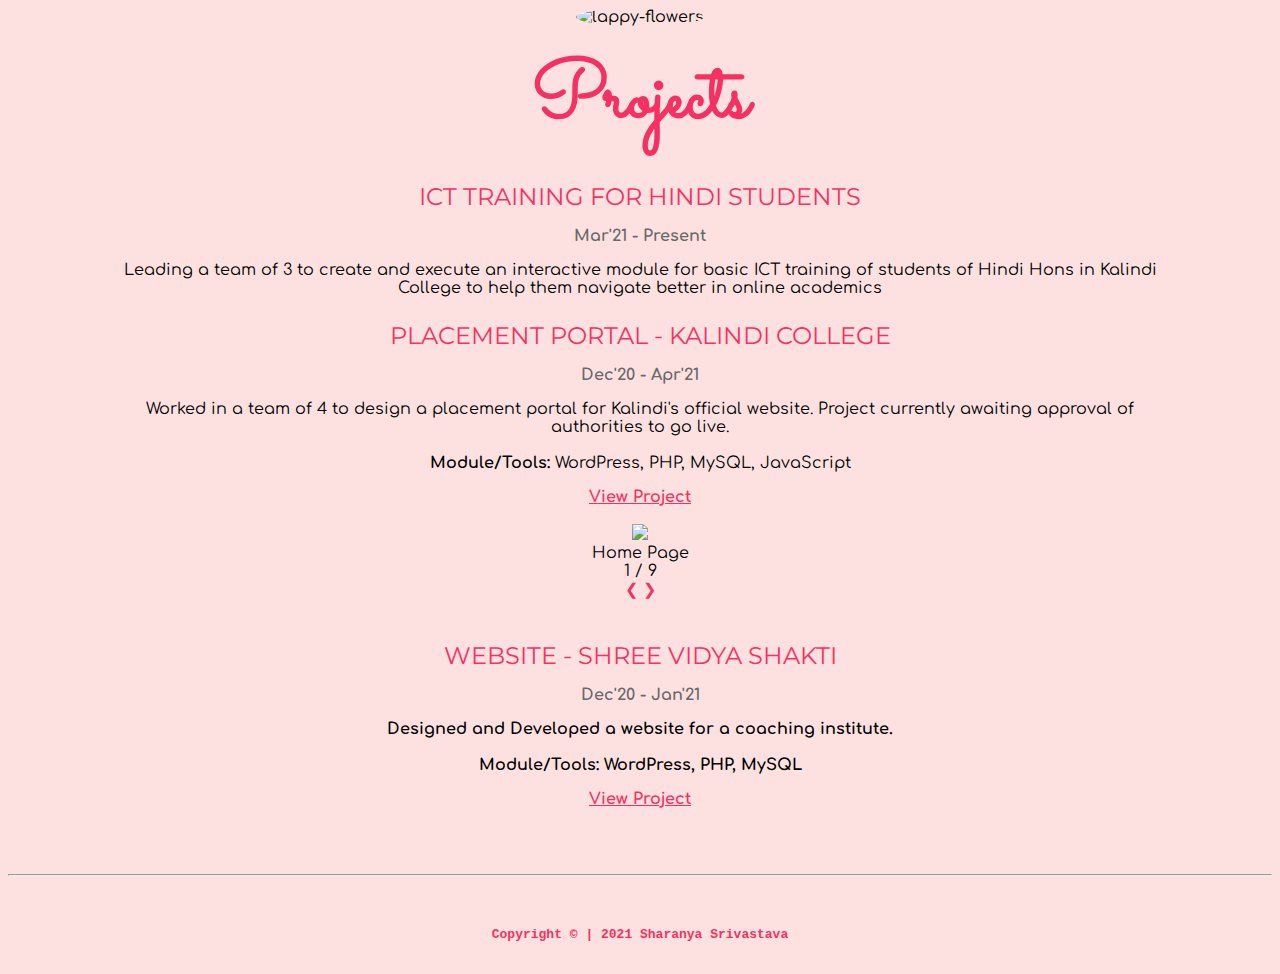
==== Projects.html @ 39974a14 "Add files via upload" ====
<!DOCTYPE html>

<html lang="en">

 <header>
    <title>Sharanya's Projects</title>
	<link rel="stylesheet" href="master.css">
    <link rel="FaviconIcon" href="images/person-icon.png" type="image/x-icon">
    <link rel="shortcut" href ="images/person-icon.png" type="image/x-icon">
    <meta name="viewport" content="width=device-width, initial-scale=1, shrink-to-fit=no">
    <meta name="name" content="Sharanya Srivastava">
	<!--above meta tag will help to be indexed by search engines and people may find this page when they search for the word "Sharanya Srivastava"-->	
	<!--Code to create two columns content in the page -->
	<style>
    * {
  box-sizing: border-box;
}

/* Create two equal columns that floats next to each other */
.column {
  float: left;
  width: 50%;
  padding: 10px;
  height: 300px; /* Should be removed. Only for demonstration */
}

/* Clear floats after the columns */
.row:after {
  content: "";
  display: table;
  clear: both;
}

/* Responsive layout - makes the two columns stack on top of each other instead of next to each other */
@media screen and (max-width: 600px) {
  .column {
    width: 100%;
  }
}
p.padding {
        margin-left: 7em;
	    margin-right: 7em;
	  }
    </style>
    <link rel="preconnect" href="https://fonts.gstatic.com">
    <link href="https://fonts.googleapis.com/css2?family=Sacramento&display=swap" rel="stylesheet">
    <link href="https://fonts.googleapis.com/css?family=Lora:400,700|Montserrat:300" rel="stylesheet">
    <link rel="preconnect" href="https://fonts.gstatic.com">
    <link href="https://fonts.googleapis.com/css2?family=Comfortaa&display=swap" rel="stylesheet">		
 </header>
 <body>
    <img src ="images/top-logo.gif" style="border-radius: 50%; width:15em; height:15em" alt="lappy-flowers">

    <h1>Projects</h1> 
	<h2><b>ICT Training for Hindi Students</b></h2>
	<p id="project-duration"><b style="color:#696969">Mar'21 - Present</b></p>
	<p class="padding">Leading a team of 3 to create and execute an interactive module for basic ICT training of students of Hindi Hons in Kalindi College to help them navigate better in online academics</p>
	    
	<h2><b>Placement Portal - Kalindi College</b></h2>
	<p><b style="color:#696969">Dec'20 - Apr'21</b></p>
	<p class="padding">Worked in a team of 4 to design a placement portal for Kalindi's official website. Project currently awaiting approval of authorities to go live.<br><br>
    <b>Module/Tools:</b> WordPress, PHP, MySQL, JavaScript</p>	
	<a href="http://placement-portal.42web.io/" target="_blank"><b>View Project</b></a><br><br>
	
     <!-- Slideshow container -->
     <div class="slideshow-container">

      <!-- Full-width images with number and caption text -->
      <div class="mySlides fade">
        <img src="images/placement-portal-gallery/1.jpg" style="width:60%">
        <div class="text">Home Page</div>
	    <div class="numbertext">1 / 9</div>
      </div>

      <div class="mySlides fade">
        <img src="images/placement-portal-gallery/2.jpg" style="width:60%">
        <div class="text">Student Login</div>
	    <div class="numbertext">2 / 9</div>
      </div>

      <div class="mySlides fade">
        <img src="images/placement-portal-gallery/3.jpg" style="width:60%">
        <div class="text">Student Registration</div>
	    <div class="numbertext">3 / 9</div>
      </div>
	
	  <div class="mySlides fade">
        <img src="images/placement-portal-gallery/4.jpg" style="width:60%">
        <div class="text">Recruiter Login</div>
	    <div class="numbertext">4 / 9</div>
      </div>
	
	  <div class="mySlides fade">
        <img src="images/placement-portal-gallery/5.jpg" style="width:60%">
        <div class="text">Password Encrypted Recruiter Registration Access </div>
        <div class="numbertext">5 / 9</div>
	  </div>
	
	  <div class="mySlides fade">
        <img src="images/placement-portal-gallery/6.jpg" style="width:60%">
        <div class="text">Recruiter Registration</div>
	    <div class="numbertext">6 / 9</div>
      </div>
	
	  <div class="mySlides fade">
        <img src="images/placement-portal-gallery/7.jpg" style="width:60%">
        <div class="text">Student Profile Page</div>
	    <div class="numbertext">7 / 9</div>
      </div>
	
	  <div class="mySlides fade">
        <img src="images/placement-portal-gallery/8.jpg" style="width:60%">
        <div class="text">Upload Resumee Form</div>
	    <div class="numbertext">8 / 9</div>
      </div>
	
	  <div class="mySlides fade">
        <img src="images/placement-portal-gallery/9.jpg" style="width:60%">
        <div class="text">Filter Search Resumes</div>
	    <div class="numbertext">9 / 9</div>
      </div>
 
      <!-- Next and previous buttons -->
      <a class="prev" onclick="plusSlides(-1)">&#10094;</a>
      <a class="next" onclick="plusSlides(1)">&#10095;</a>
    </div>
     <br>
    <!-- The dots/circles -->
    <div style="text-align:center">
      <span class="dot" onclick="currentSlide(1)"></span>
      <span class="dot" onclick="currentSlide(2)"></span>
      <span class="dot" onclick="currentSlide(3)"></span>
	  <span class="dot" onclick="currentSlide(4)"></span>
      <span class="dot" onclick="currentSlide(5)"></span>
      <span class="dot" onclick="currentSlide(6)"></span>
	  <span class="dot" onclick="currentSlide(7)"></span>
      <span class="dot" onclick="currentSlide(8)"></span>
      <span class="dot" onclick="currentSlide(9)"></span>
    </div>

	<script>
    var slideIndex = 0;
    showSlides();

    function showSlides() {
      var i;
      var slides = document.getElementsByClassName("mySlides");
      var dots = document.getElementsByClassName("dot");
      for (i = 0; i < slides.length; i++) {
        slides[i].style.display = "none";  
      }
      slideIndex++;
      if (slideIndex > slides.length) {slideIndex = 1}    
      for (i = 0; i < dots.length; i++) {
      dots[i].className = dots[i].className.replace(" active", "");
      }
      slides[slideIndex-1].style.display = "block";  
      dots[slideIndex-1].className += " active";
      setTimeout(showSlides, 4000); // Change image every 2 seconds
      }
    </script>
  
 	<h2><b>Website - Shree Vidya Shakti<b></h2>
	<p><b style="color:#696969">Dec'20 - Jan'21</b></p>
	<p class="padding">Designed and Developed a website for a coaching institute.<br><br>
    <b>Module/Tools:</b> WordPress, PHP, MySQL</p>
	<a href="svs-demo.html" target="_blank"><b>View Project</b></a><br><br>	
  
 </body>
 
 <footer>

    <hr>
    <code style="color:#f53163">Copyright © | 2021 Sharanya Srivastava</code>    
 </footer>
</html>
---- master.css ----
/*CSS for my website*/

  a {
    color: #f53163;
  }

  a:hover {
    color: #f53163;
  }

  	  
  
  body {
  font-family: 'Comfortaa', cursive;
  background-color: #fde1e0;
  color: #000100;
  text-align: center;
  }
  
  footer {
    margin-top: 2rem;
    margin-bottom: 2rem;
  }
  
  h2, h3, h4, h5 {
    font-family: 'Montserrat', sans-serif;
    font-weight: 300;
	color: #f53163;	
    text-transform: uppercase;
  }

  
  h1 {
	font-family: 'Sacramento', cursive;
    font-size: 5rem;
    color: #f53163;	
    margin-bottom: 0.5rem;
	margin-top: 1rem;
	}
  
  h2 {
    margin-bottom: 1rem;
    margin-top: 1.5rem;
  }
  
  h3 {
    margin-bottom: 0;
	margin-top: 2rem;
  }
  
  h4 {
    margin-bottom: 1rem;
	margin-top: 0.5rem;
  }
  
  h5 {
    margin-top: 0.5rem;
  }
  
  hr {
    margin-bottom: 3rem;
	margin-top: 3rem;
  }
  
  ul {
    display: table;
	margin: 0 auto;
	text-align: left;
	}
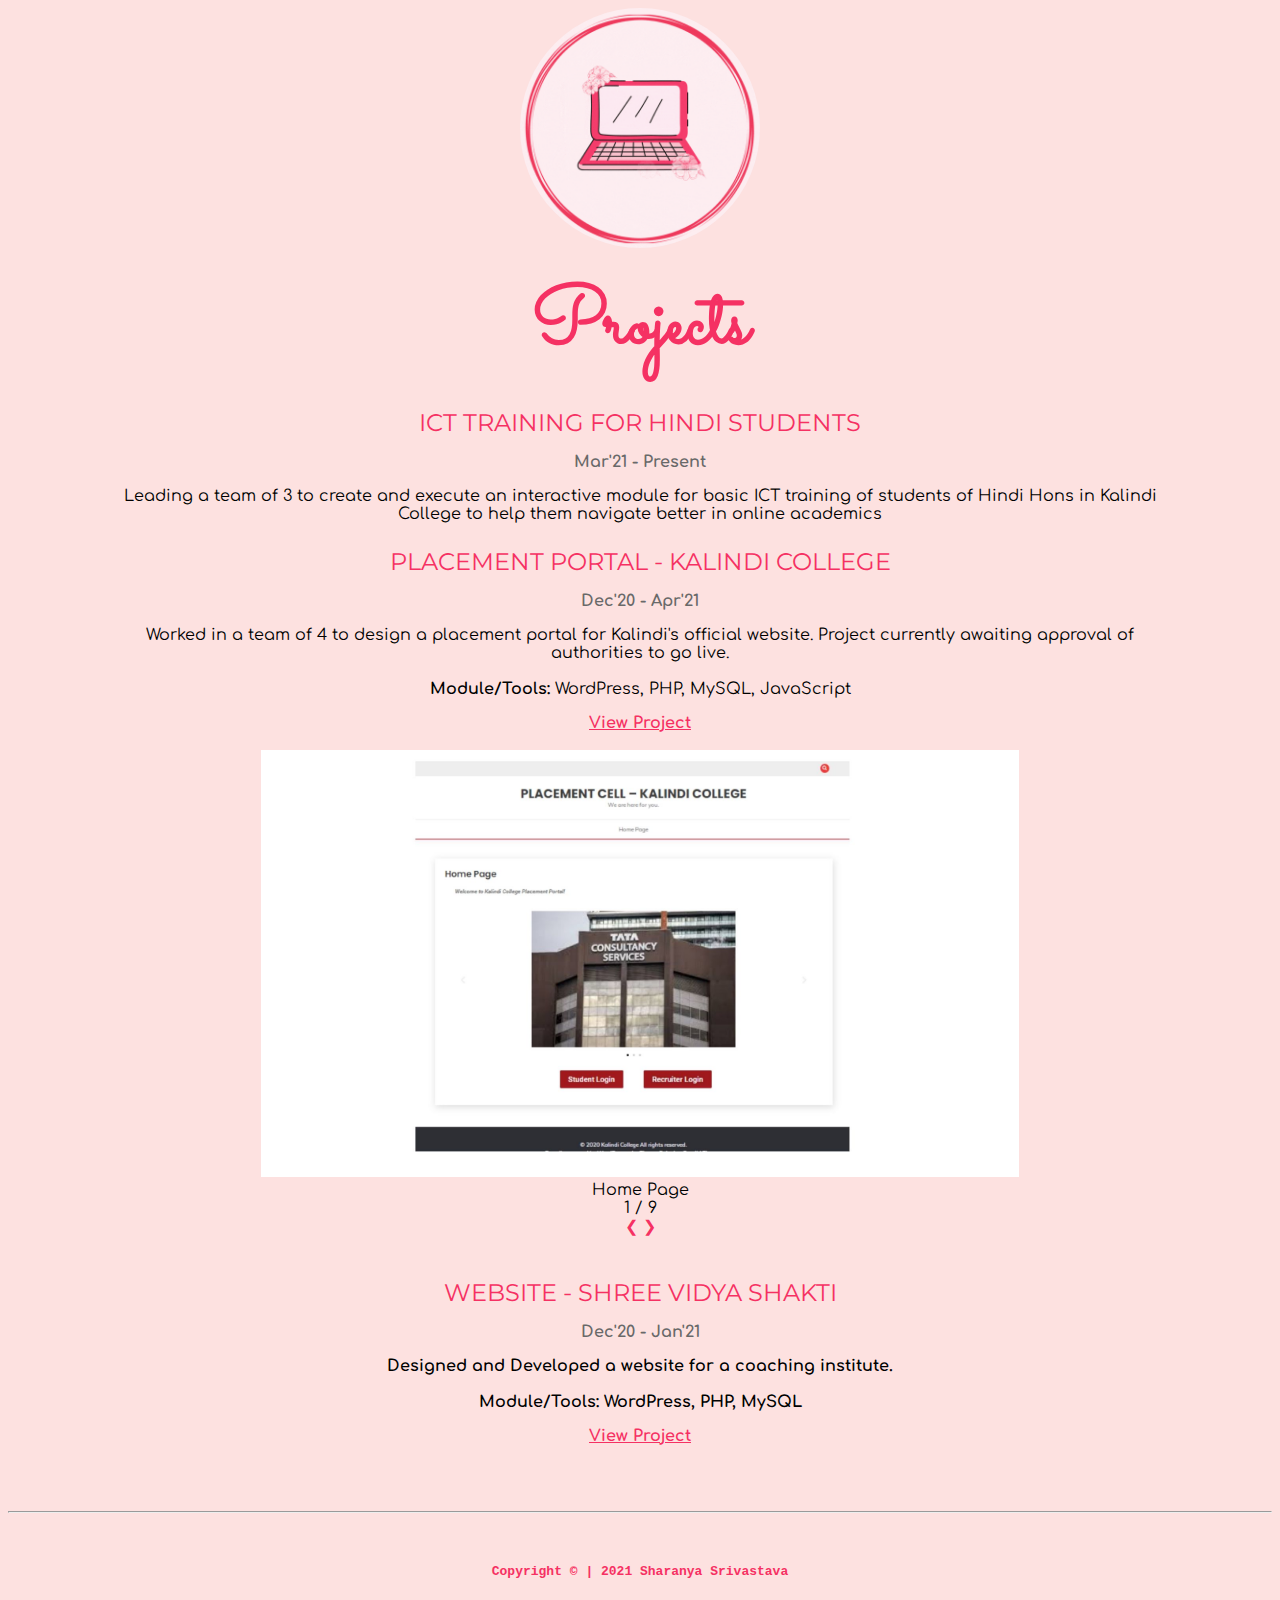
==== commit 128f8479: "Update Projects.html" ====
--- a/Projects.html
+++ b/Projects.html
@@ -5,8 +5,8 @@
  <header>
     <title>Sharanya's Projects</title>
 	<link rel="stylesheet" href="master.css">
-    <link rel="FaviconIcon" href="images/person-icon.png" type="image/x-icon">
-    <link rel="shortcut" href ="images/person-icon.png" type="image/x-icon">
+    <link rel="FaviconIcon" href="images/projcon.ico" type="image/x-icon">
+    <link rel="shortcut" href ="images/projcon.ico" type="image/x-icon">
     <meta name="viewport" content="width=device-width, initial-scale=1, shrink-to-fit=no">
     <meta name="name" content="Sharanya Srivastava">
 	<!--above meta tag will help to be indexed by search engines and people may find this page when they search for the word "Sharanya Srivastava"-->	
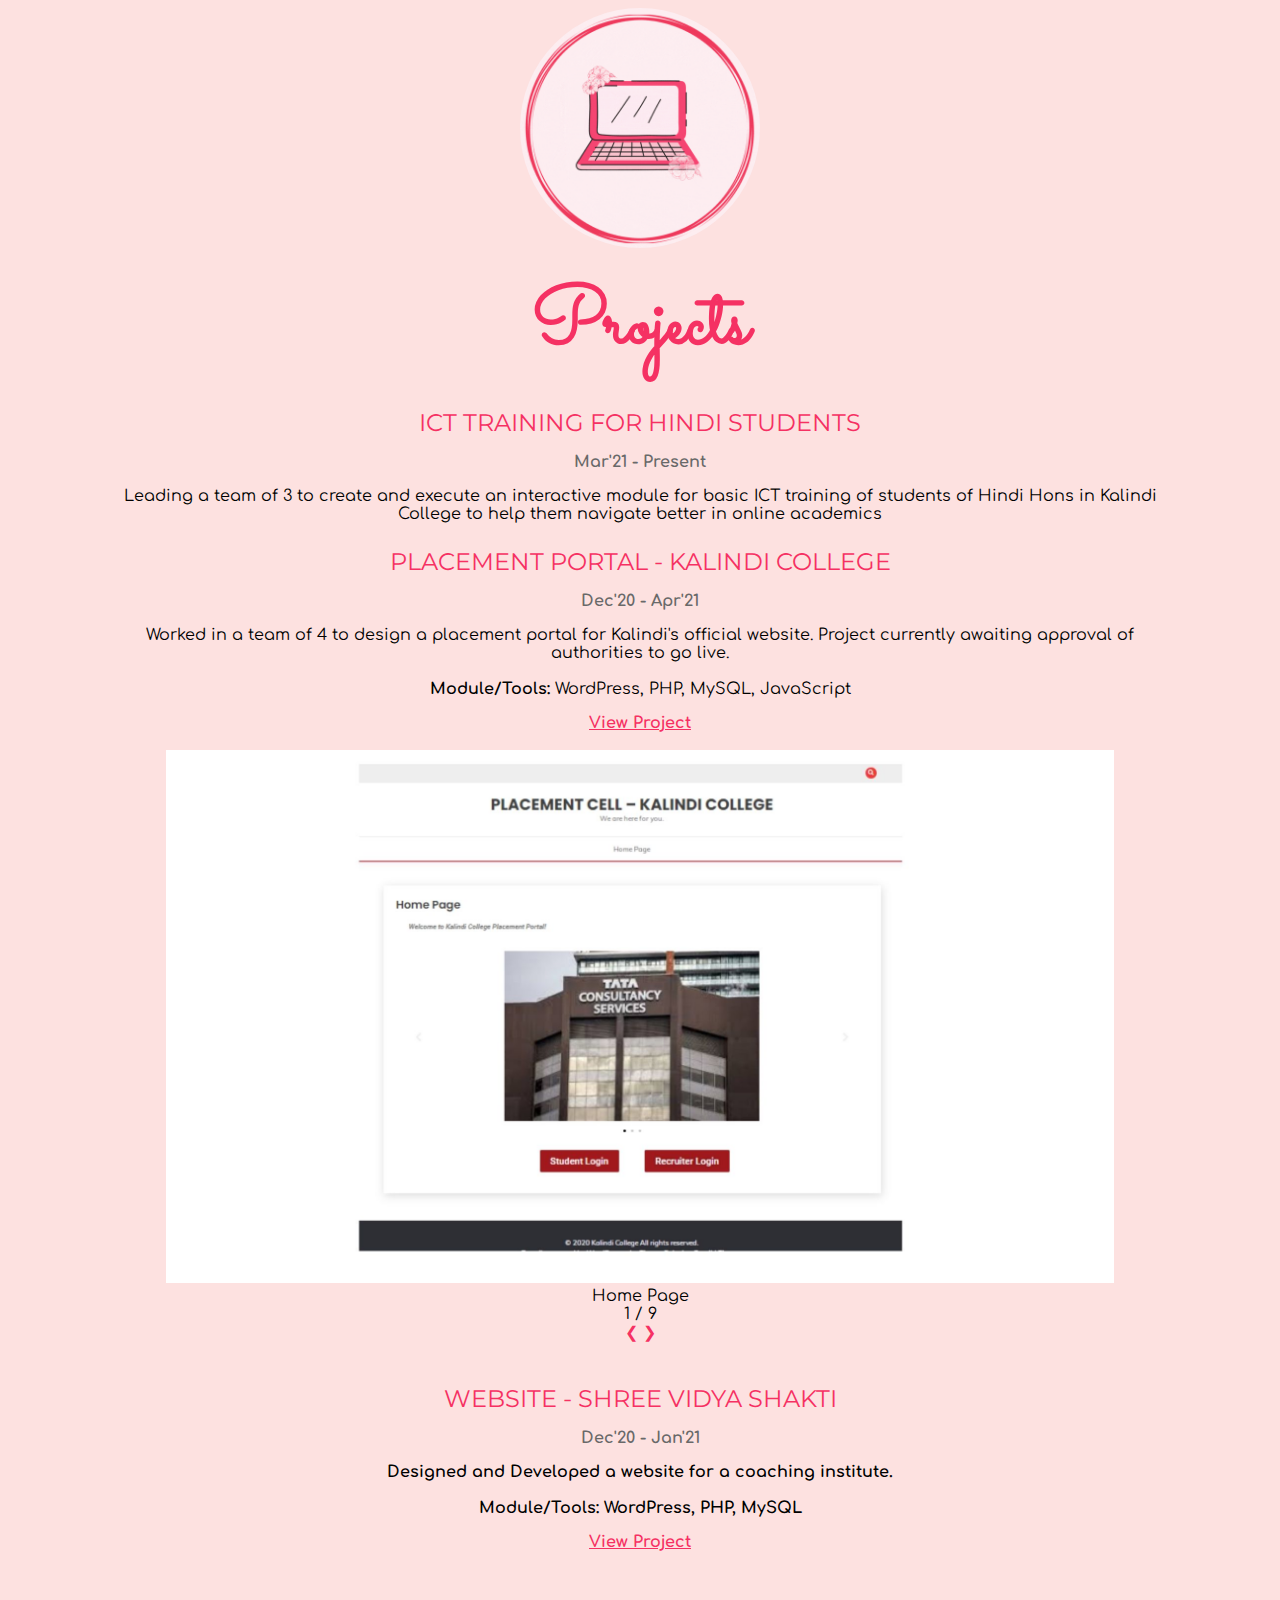
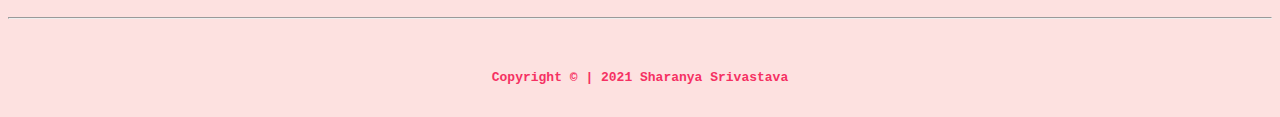
==== commit 10c4ba65: "Update Projects.html" ====
--- a/Projects.html
+++ b/Projects.html
@@ -67,55 +67,55 @@
 
       <!-- Full-width images with number and caption text -->
       <div class="mySlides fade">
-        <img src="images/placement-portal-gallery/1.jpg" style="width:60%">
+        <img src="images/placement-portal-gallery/1.jpg" style="width:75%">
         <div class="text">Home Page</div>
 	    <div class="numbertext">1 / 9</div>
       </div>
 
       <div class="mySlides fade">
-        <img src="images/placement-portal-gallery/2.jpg" style="width:60%">
+        <img src="images/placement-portal-gallery/2.jpg" style="width:75%">
         <div class="text">Student Login</div>
 	    <div class="numbertext">2 / 9</div>
       </div>
 
       <div class="mySlides fade">
-        <img src="images/placement-portal-gallery/3.jpg" style="width:60%">
+        <img src="images/placement-portal-gallery/3.jpg" style="width:75%">
         <div class="text">Student Registration</div>
 	    <div class="numbertext">3 / 9</div>
       </div>
 	
 	  <div class="mySlides fade">
-        <img src="images/placement-portal-gallery/4.jpg" style="width:60%">
+        <img src="images/placement-portal-gallery/4.jpg" style="width:75%">
         <div class="text">Recruiter Login</div>
 	    <div class="numbertext">4 / 9</div>
       </div>
 	
 	  <div class="mySlides fade">
-        <img src="images/placement-portal-gallery/5.jpg" style="width:60%">
+        <img src="images/placement-portal-gallery/5.jpg" style="width:75%">
         <div class="text">Password Encrypted Recruiter Registration Access </div>
         <div class="numbertext">5 / 9</div>
 	  </div>
 	
 	  <div class="mySlides fade">
-        <img src="images/placement-portal-gallery/6.jpg" style="width:60%">
+        <img src="images/placement-portal-gallery/6.jpg" style="width:75%">
         <div class="text">Recruiter Registration</div>
 	    <div class="numbertext">6 / 9</div>
       </div>
 	
 	  <div class="mySlides fade">
-        <img src="images/placement-portal-gallery/7.jpg" style="width:60%">
+        <img src="images/placement-portal-gallery/7.jpg" style="width:75%">
         <div class="text">Student Profile Page</div>
 	    <div class="numbertext">7 / 9</div>
       </div>
 	
 	  <div class="mySlides fade">
-        <img src="images/placement-portal-gallery/8.jpg" style="width:60%">
+        <img src="images/placement-portal-gallery/8.jpg" style="width:75%">
         <div class="text">Upload Resumee Form</div>
 	    <div class="numbertext">8 / 9</div>
       </div>
 	
 	  <div class="mySlides fade">
-        <img src="images/placement-portal-gallery/9.jpg" style="width:60%">
+        <img src="images/placement-portal-gallery/9.jpg" style="width:75%">
         <div class="text">Filter Search Resumes</div>
 	    <div class="numbertext">9 / 9</div>
       </div>
